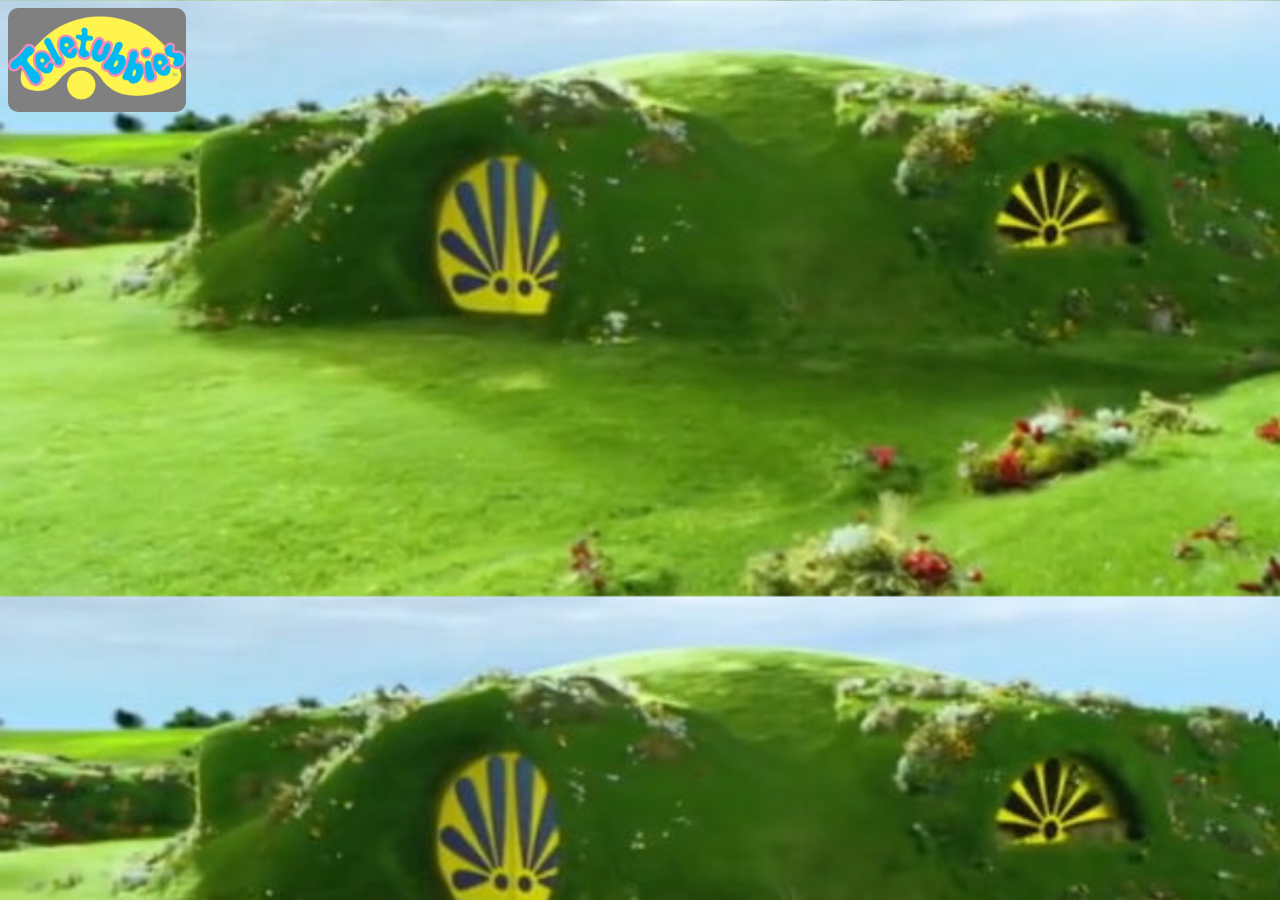
==== GitHub/index.html @ 21d4e07a "Add files via upload" ====
<!DOCTYPE html>
<html>
    <head>
        <link rel="stylesheet" href="styles.css" type="text/css">
        <link rel="icon" type="image/x-icon" href="images/favicon.ico">
    </head>
    <body>
        <div class="bando">
            <a href="index.html"><img class="logo" src="images/Teletubbies_Logo.png" alt="Teletubbies_Logo"></a>

        </div>
    </body>
</html>
---- GitHub/styles.css ----
body {
    background-image:url("images/teletubbies_house_background.jpg");
    background-size:120%
}
div.bando{
    margin: auto;
    background-color: gray;
    border-radius: 10px;
    position: fixed;
}

img.logo{
    height:100px;

}
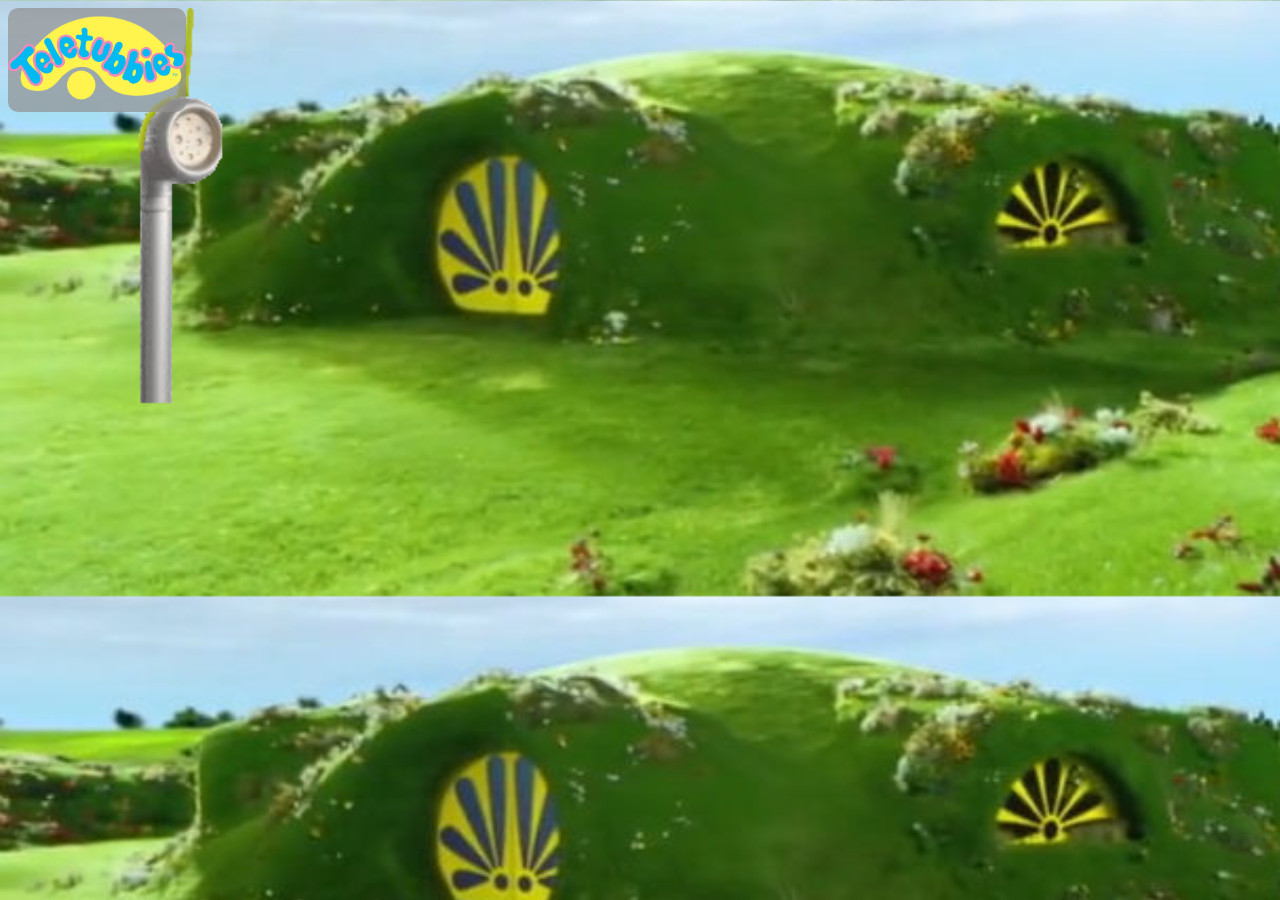
==== commit 89921c53: "Add files via upload" ====
--- a/GitHub/index.html
+++ b/GitHub/index.html
@@ -7,7 +7,7 @@
     <body>
         <div class="bando">
             <a href="index.html"><img class="logo" src="images/Teletubbies_Logo.png" alt="Teletubbies_Logo"></a>
-
         </div>
+        <a href="tinky_winky.html"><img class="megaphone" src="images/megaphone_dipsy.png" alt="megaphone_dipsy"></a>
     </body>
 </html>--- a/GitHub/styles.css
+++ b/GitHub/styles.css
@@ -4,12 +4,36 @@
 }
 div.bando{
     margin: auto;
-    background-color: gray;
+    background-color: rgba(145, 145, 145, 0.705);
     border-radius: 10px;
     position: fixed;
 }
-
 img.logo{
     height:100px;
 
-}+}
+h1 {
+    margin-left: 250px;
+    margin-top: auto;
+}
+img.megaphone{
+    height: 400px;
+    margin-bottom: 0px
+}
+@keyframes up {
+    40% {
+      transform: translateY(-10px);
+    }
+  
+    60% {
+      transform: translateY(-5px);
+    }
+  
+    0%,
+    20%,
+    50%,
+    80%,
+    100% {
+      transform: translateY(0);
+    }
+  }